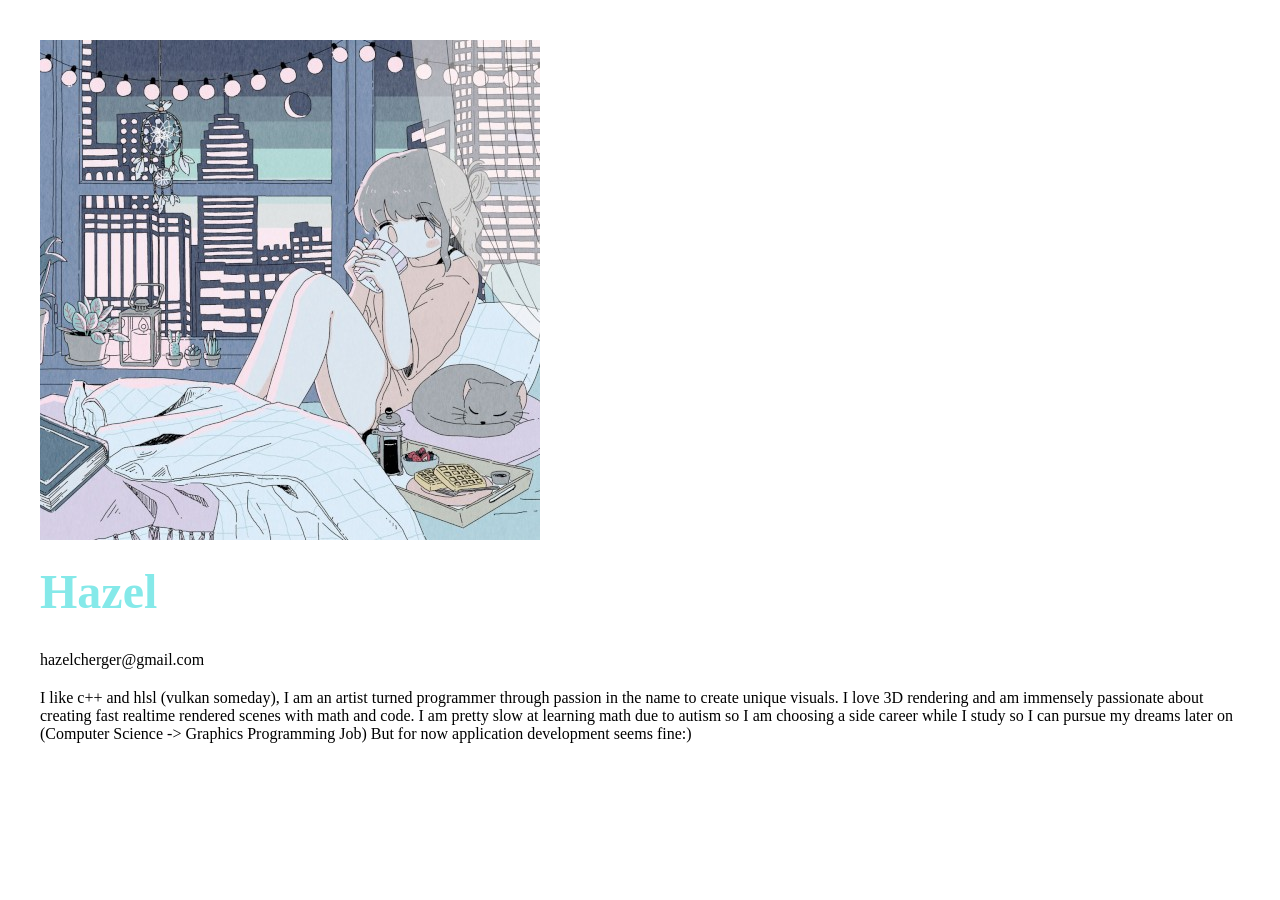
==== profiles/hazel_profile.html @ c6ee9fe6 "added profile" ====
<!DOCTYPE html>
<html lang="en">
<head>
  <meta charset="UTF-8">
  <title>Profile Card</title>
  <link rel="stylesheet" href="../css/hazelu_style.css">
</head>
<body>

  <div class="blehhh">
    <img 
      src="../images/avatars/hazelu_pfp.jpg"
      alt="Profile Avatar"
      class="avatar"
    >

    <h1 class="name">Hazel</h1>
    <p class="username">hazelcherger@gmail.com</p>

    <p class="bio">
      I like c++ and hlsl (vulkan someday), I am an artist turned programmer through passion in the name to create unique visuals.
      I love 3D rendering and am immensely passionate about creating fast realtime rendered scenes with math and code.
      I am pretty slow at learning math due to autism so I am choosing a side career while I study so I can pursue my dreams later on (Computer Science -> Graphics Programming Job) But for now application development seems fine:)
    </p>
  </div>
  

</body>
</html>
---- css/hazelu_style.css ----
/*hiiii*/

*{
    padding:10px;
    margin:0;
    box-sizing:border-box;
}

h1{
    color:rgb(133, 233, 233);
    font-size: 3em;
    margin-bottom: 12px;
}
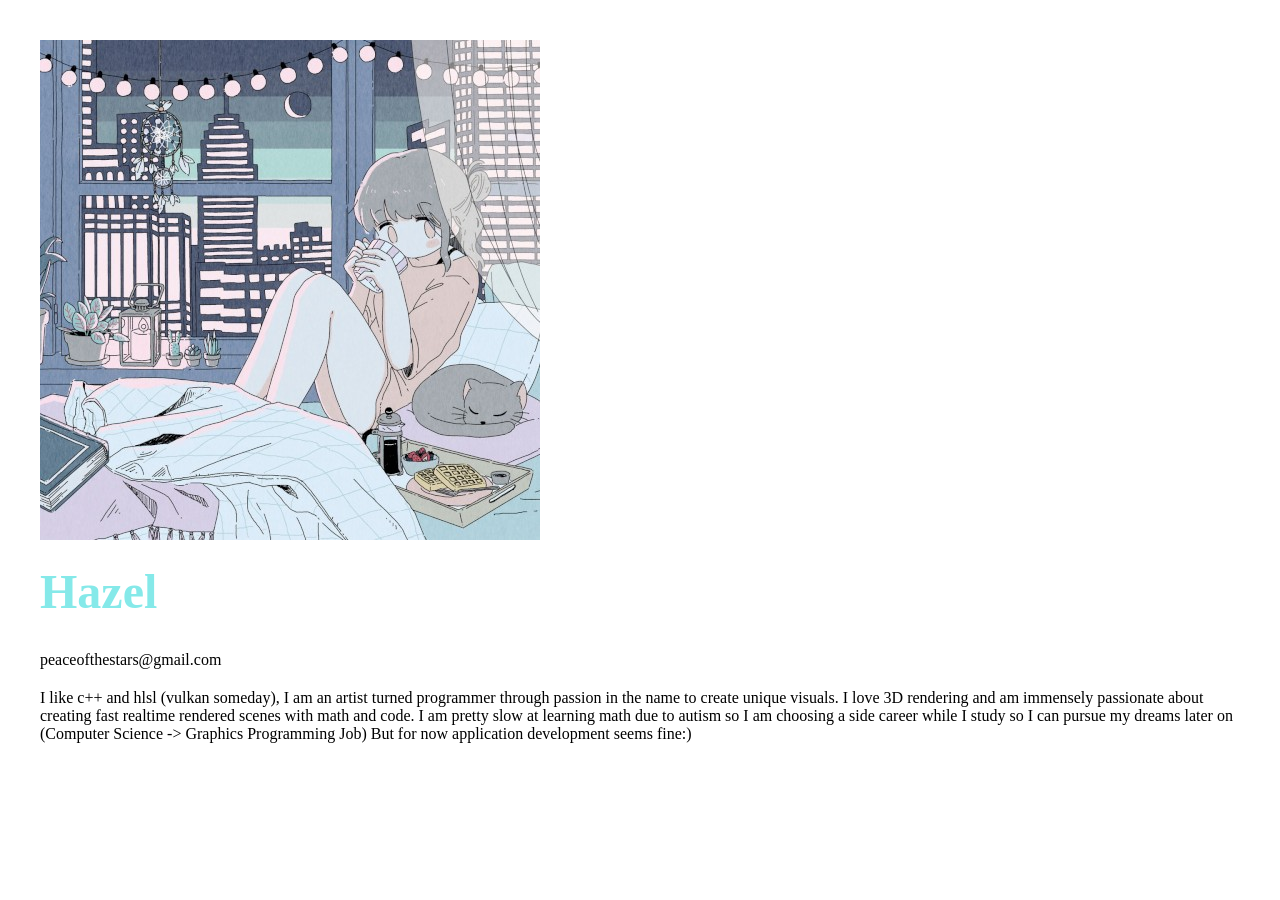
==== commit 2b4d9e05: "Update hazel_profile.html" ====
--- a/profiles/hazel_profile.html
+++ b/profiles/hazel_profile.html
@@ -15,7 +15,7 @@
     >
 
     <h1 class="name">Hazel</h1>
-    <p class="username">hazelcherger@gmail.com</p>
+    <p class="username">peaceofthestars@gmail.com</p>
 
     <p class="bio">
       I like c++ and hlsl (vulkan someday), I am an artist turned programmer through passion in the name to create unique visuals.
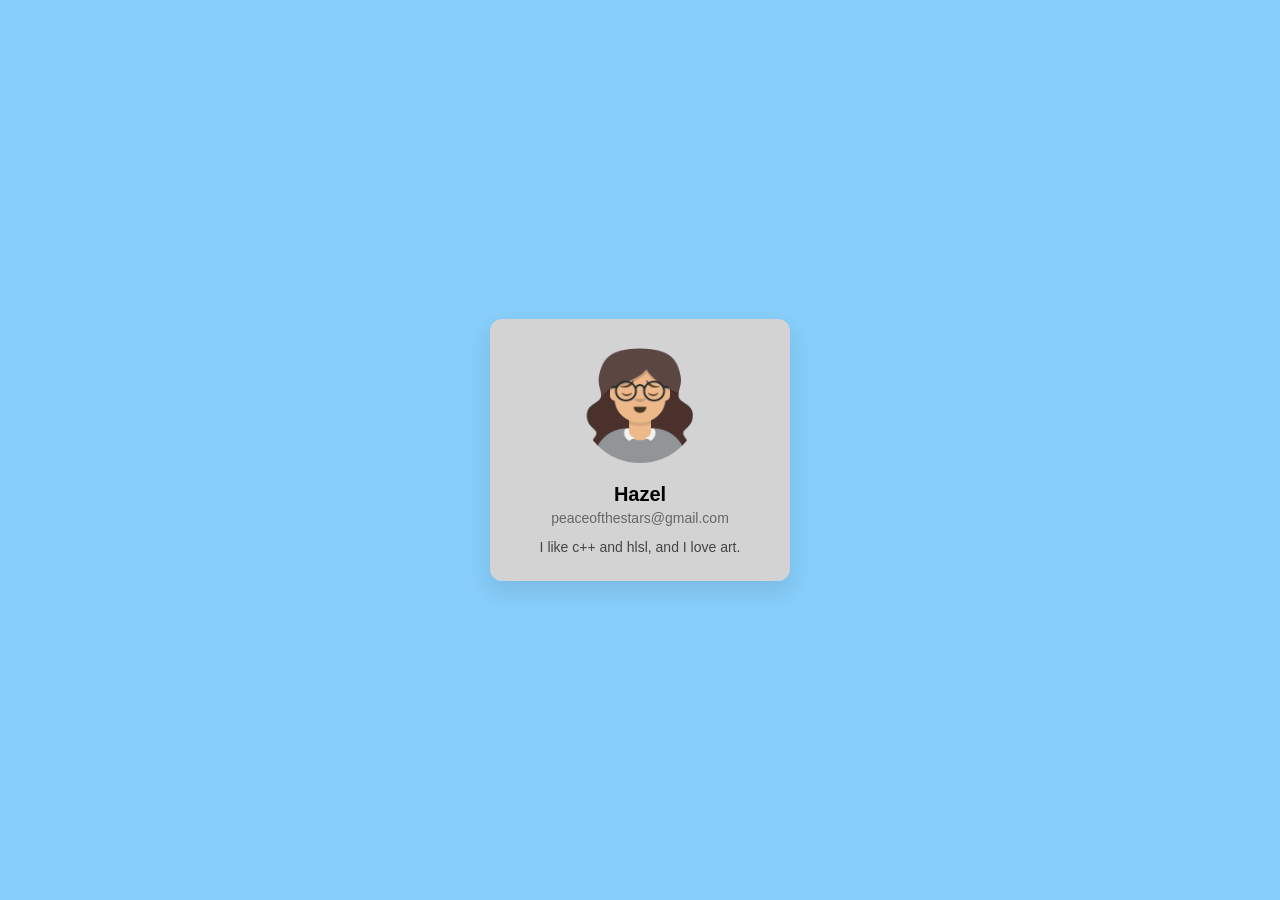
==== commit 83640c1c: "confusion" ====
--- a/profiles/hazel_profile.html
+++ b/profiles/hazel_profile.html
@@ -7,7 +7,7 @@
 </head>
 <body>
 
-  <div class="blehhh">
+  <div class="card">
     <img 
       src="../images/avatars/hazelu_pfp.jpg"
       alt="Profile Avatar"
@@ -18,9 +18,7 @@
     <p class="username">peaceofthestars@gmail.com</p>
 
     <p class="bio">
-      I like c++ and hlsl (vulkan someday), I am an artist turned programmer through passion in the name to create unique visuals.
-      I love 3D rendering and am immensely passionate about creating fast realtime rendered scenes with math and code.
-      I am pretty slow at learning math due to autism so I am choosing a side career while I study so I can pursue my dreams later on (Computer Science -> Graphics Programming Job) But for now application development seems fine:)
+      I like c++ and hlsl, and I love art.
     </p>
   </div>
   
--- a/css/hazelu_style.css
+++ b/css/hazelu_style.css
@@ -1,13 +1,52 @@
-/*hiiii*/
-
-*{
-    padding:10px;
-    margin:0;
-    box-sizing:border-box;
+/* default styles */
+* {
+    box-sizing: border-box;
+    margin: 0;
+    padding: 0;
+    font-family: Arial, Helvetica, sans-serif;
 }
 
-h1{
-    color:rgb(133, 233, 233);
-    font-size: 3em;
+body {
+    min-height: 100vh;
+    display: flex;
+    justify-content: center;
+    align-items: center;
+    background-color: lightskyblue
+}
+
+/* Card */
+.card {
+    background: lightgray;
+    width: 300px;
+    padding: 24px;
+    border-radius: 12px;
+    text-align: center;
+    box-shadow: 0 10px 25px rgba(0, 0, 0, 0.1);
+}
+
+/* Avatar */
+.avatar {
+    width: 120px;
+    height: 120px;
+    border-radius: 50%;
+    margin-bottom: 16px;
+}
+
+/* Text */
+.name {
+    font-size: 20px;
+    font-weight: bold;
+    margin-bottom: 4px;
+}
+
+.username {
+    font-size: 14px;
+    color: #666;
     margin-bottom: 12px;
 }
+
+.bio {
+    font-size: 14px;
+    color: #444;
+    line-height: 1.4;
+}
